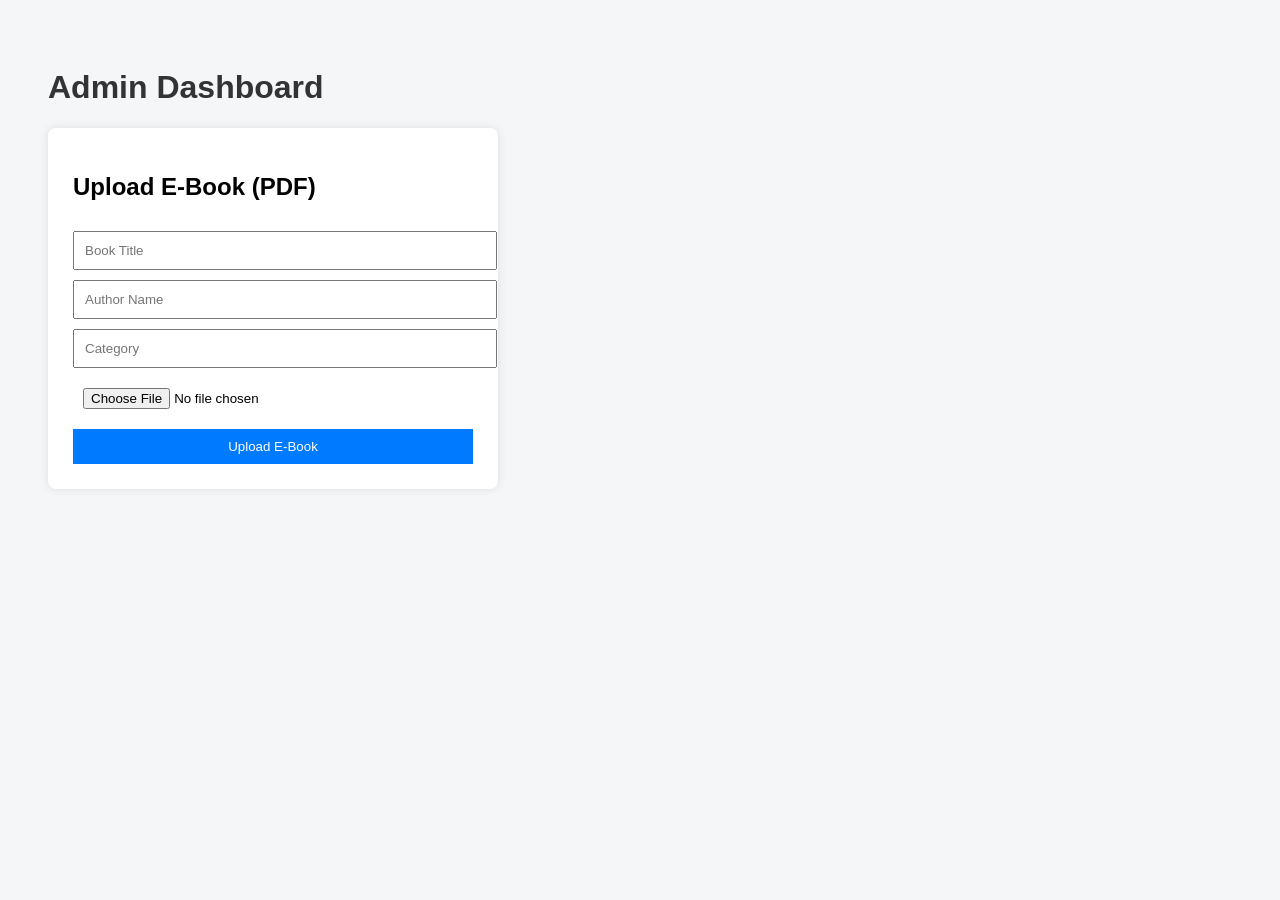
==== frontend/admin.html @ c2807be4 "Initial commit: Added backend and frontend structure" ====
<!DOCTYPE html>
<html lang="en">
<head>
    <meta charset="UTF-8">
    <title>KitabGhar Admin Panel</title>
    <style>
        body {
            font-family: Arial, sans-serif;
            background-color: #f4f6f8;
            padding: 40px;
        }

        h1 {
            color: #333;
        }

        .container {
            background: white;
            padding: 25px;
            width: 400px;
            border-radius: 8px;
            box-shadow: 0 0 10px rgba(0,0,0,0.1);
        }

        input, button {
            width: 100%;
            padding: 10px;
            margin-top: 10px;
        }

        button {
            background-color: #007bff;
            color: white;
            border: none;
            cursor: pointer;
        }

        button:hover {
            background-color: #0056b3;
        }
    </style>
</head>
<body>

    <h1>Admin Dashboard</h1>

    <div class="container">
        <h2>Upload E-Book (PDF)</h2>

        <input type="text" id="title" placeholder="Book Title" required>
        <input type="text" id="author" placeholder="Author Name" required>
        <input type="text" id="category" placeholder="Category" required>
        <input type="file" id="ebook" accept=".pdf" required>

        <button onclick="uploadEbook()">Upload E-Book</button>
    </div>

    <script src="js/script.js"></script>

</body>
</html>
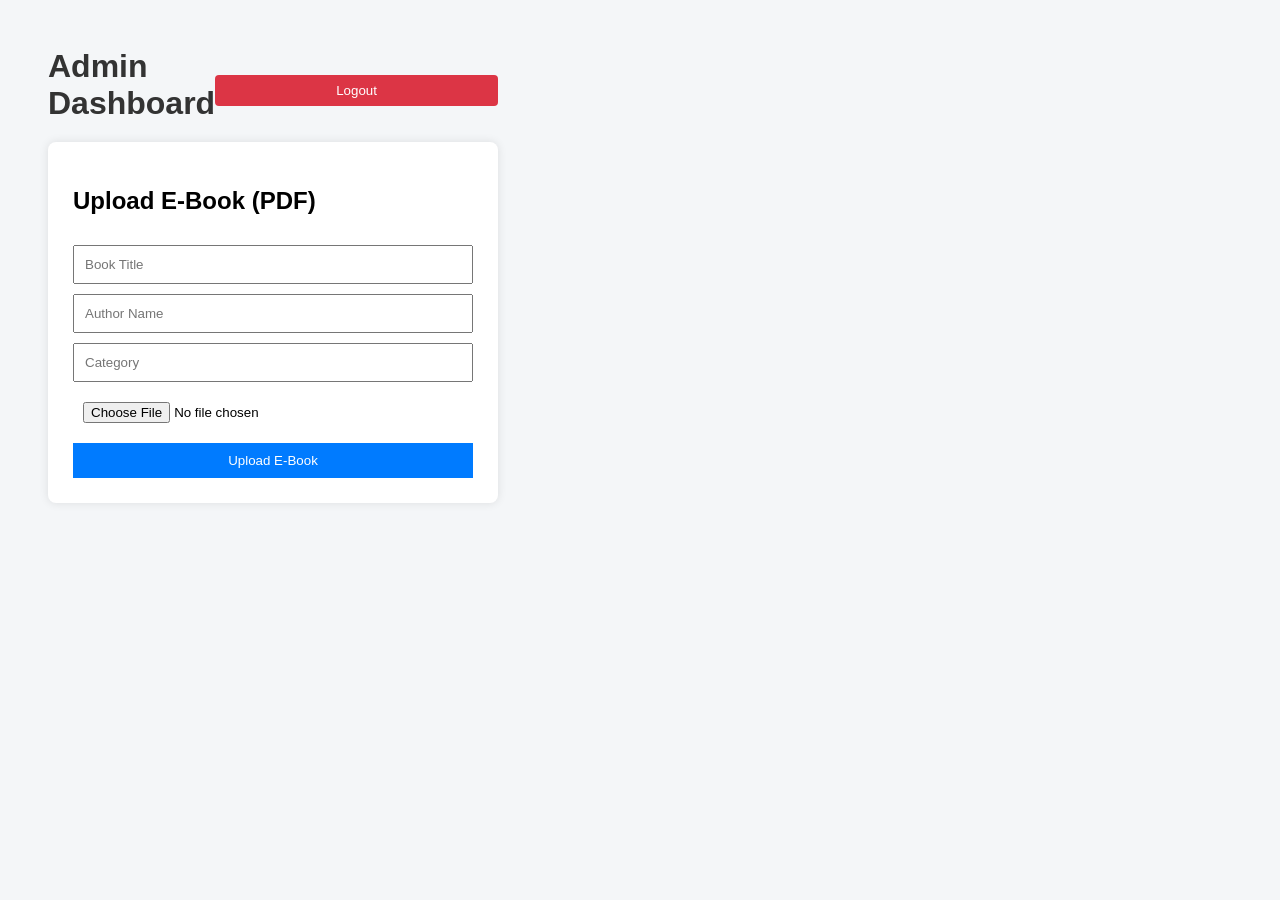
==== commit 2859ee5d: "Add logout functionality to frontend and backend" ====
--- a/frontend/admin.html
+++ b/frontend/admin.html
@@ -10,8 +10,31 @@
             padding: 40px;
         }
 
+        /* Header and Logout Styling */
+        .header {
+            display: flex;
+            justify-content: space-between;
+            align-items: center;
+            max-width: 450px; /* Aligned with container */
+            margin-bottom: 10px;
+        }
+
+        .logout-btn {
+            background-color: #dc3545;
+            color: white;
+            border: none;
+            padding: 8px 15px;
+            border-radius: 4px;
+            cursor: pointer;
+        }
+
+        .logout-btn:hover {
+            background-color: #c82333;
+        }
+
         h1 {
             color: #333;
+            margin: 0;
         }
 
         .container {
@@ -20,29 +43,34 @@
             width: 400px;
             border-radius: 8px;
             box-shadow: 0 0 10px rgba(0,0,0,0.1);
+            margin-top: 20px;
         }
 
         input, button {
             width: 100%;
             padding: 10px;
             margin-top: 10px;
+            box-sizing: border-box; /* Ensures padding doesn't break width */
         }
 
-        button {
+        .upload-btn {
             background-color: #007bff;
             color: white;
             border: none;
             cursor: pointer;
         }
 
-        button:hover {
+        .upload-btn:hover {
             background-color: #0056b3;
         }
     </style>
 </head>
 <body>
 
-    <h1>Admin Dashboard</h1>
+    <div class="header">
+        <h1>Admin Dashboard</h1>
+        <button class="logout-btn" onclick="logout()">Logout</button>
+    </div>
 
     <div class="container">
         <h2>Upload E-Book (PDF)</h2>
@@ -52,10 +80,10 @@
         <input type="text" id="category" placeholder="Category" required>
         <input type="file" id="ebook" accept=".pdf" required>
 
-        <button onclick="uploadEbook()">Upload E-Book</button>
+        <button class="upload-btn" onclick="uploadEbook()">Upload E-Book</button>
     </div>
 
     <script src="js/script.js"></script>
 
 </body>
-</html>
+</html>
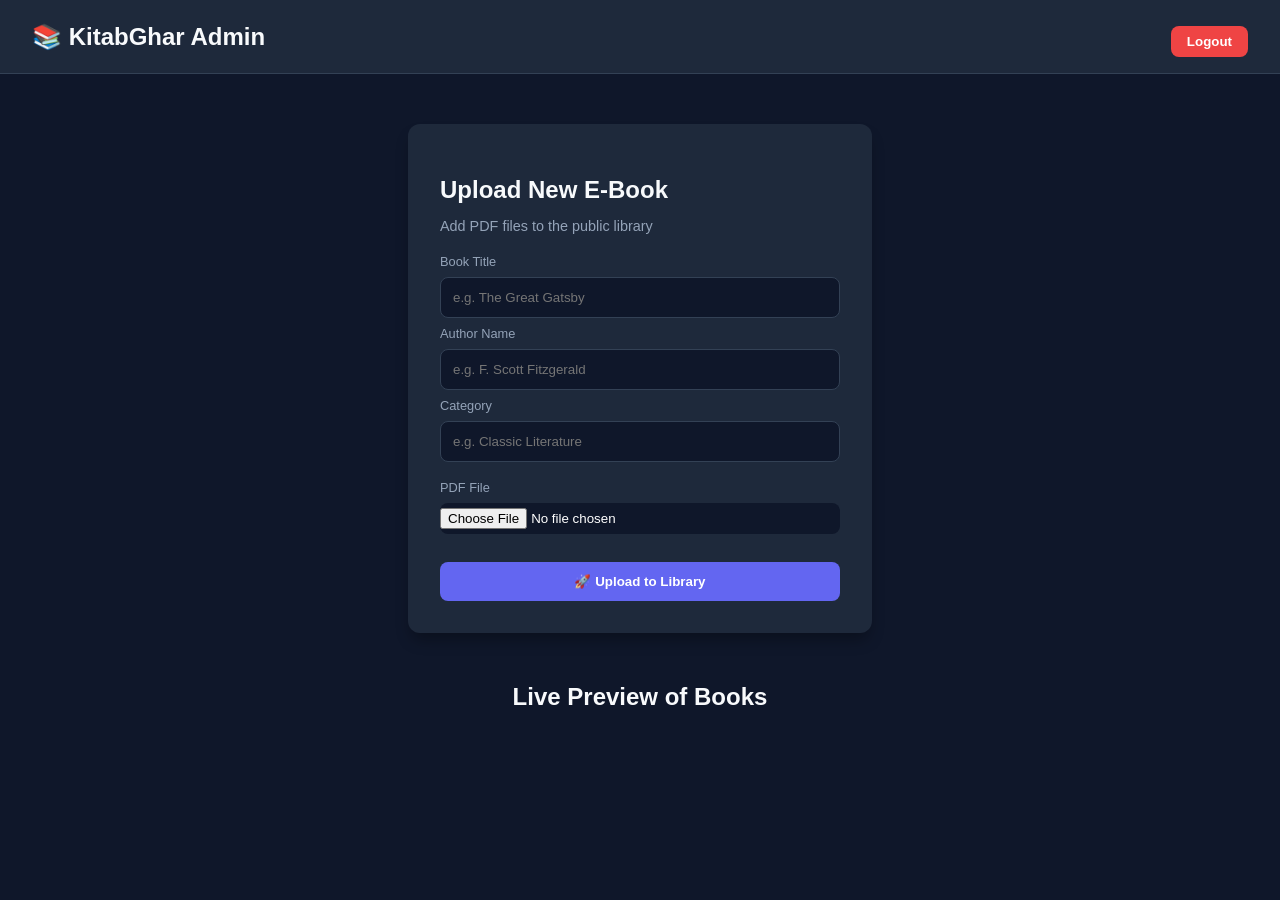
==== commit f00b2e40: "Complete UI overhaul and logout integration" ====
--- a/frontend/admin.html
+++ b/frontend/admin.html
@@ -2,86 +2,38 @@
 <html lang="en">
 <head>
     <meta charset="UTF-8">
-    <title>KitabGhar Admin Panel</title>
-    <style>
-        body {
-            font-family: Arial, sans-serif;
-            background-color: #f4f6f8;
-            padding: 40px;
-        }
-
-        /* Header and Logout Styling */
-        .header {
-            display: flex;
-            justify-content: space-between;
-            align-items: center;
-            max-width: 450px; /* Aligned with container */
-            margin-bottom: 10px;
-        }
-
-        .logout-btn {
-            background-color: #dc3545;
-            color: white;
-            border: none;
-            padding: 8px 15px;
-            border-radius: 4px;
-            cursor: pointer;
-        }
-
-        .logout-btn:hover {
-            background-color: #c82333;
-        }
-
-        h1 {
-            color: #333;
-            margin: 0;
-        }
-
-        .container {
-            background: white;
-            padding: 25px;
-            width: 400px;
-            border-radius: 8px;
-            box-shadow: 0 0 10px rgba(0,0,0,0.1);
-            margin-top: 20px;
-        }
-
-        input, button {
-            width: 100%;
-            padding: 10px;
-            margin-top: 10px;
-            box-sizing: border-box; /* Ensures padding doesn't break width */
-        }
-
-        .upload-btn {
-            background-color: #007bff;
-            color: white;
-            border: none;
-            cursor: pointer;
-        }
-
-        .upload-btn:hover {
-            background-color: #0056b3;
-        }
-    </style>
+    <meta name="viewport" content="width=device-width, initial-scale=1.0">
+    <title>KitabGhar | Admin Panel</title>
+    <link rel="stylesheet" href="css/style.css">
 </head>
 <body>
 
-    <div class="header">
-        <h1>Admin Dashboard</h1>
+    <div class="nav-bar">
+        <h2 style="margin:0">📚 KitabGhar Admin</h2>
         <button class="logout-btn" onclick="logout()">Logout</button>
     </div>
 
     <div class="container">
-        <h2>Upload E-Book (PDF)</h2>
+        <h2 style="margin-bottom: 10px;">Upload New E-Book</h2>
+        <p style="color: #94a3b8; margin-bottom: 20px; font-size: 0.9rem;">Add PDF files to the public library</p>
 
-        <input type="text" id="title" placeholder="Book Title" required>
-        <input type="text" id="author" placeholder="Author Name" required>
-        <input type="text" id="category" placeholder="Category" required>
-        <input type="file" id="ebook" accept=".pdf" required>
+        <label style="display: block; text-align: left; font-size: 0.8rem; color: #94a3b8;">Book Title</label>
+        <input type="text" id="title" placeholder="e.g. The Great Gatsby" required>
 
-        <button class="upload-btn" onclick="uploadEbook()">Upload E-Book</button>
+        <label style="display: block; text-align: left; font-size: 0.8rem; color: #94a3b8;">Author Name</label>
+        <input type="text" id="author" placeholder="e.g. F. Scott Fitzgerald" required>
+
+        <label style="display: block; text-align: left; font-size: 0.8rem; color: #94a3b8;">Category</label>
+        <input type="text" id="category" placeholder="e.g. Classic Literature" required>
+
+        <label style="display: block; text-align: left; font-size: 0.8rem; color: #94a3b8; margin-top: 10px;">PDF File</label>
+        <input type="file" id="ebook" accept=".pdf" required style="border: none; padding: 5px 0;">
+
+        <button onclick="uploadEbook()" style="margin-top: 20px;">🚀 Upload to Library</button>
     </div>
+
+    <h2 style="margin-top: 50px;">Live Preview of Books</h2>
+    <div id="bookList"></div>
 
     <script src="js/script.js"></script>
 
--- a/frontend/css/style.css
+++ b/frontend/css/style.css
@@ -0,0 +1,129 @@
+:root {
+    --primary: #6366f1;
+    --primary-hover: #4f46e5;
+    --danger: #ef4444;
+    --bg: #0f172a;
+    --card-bg: #1e293b;
+    --text: #f8fafc;
+}
+
+body {
+    font-family: 'Segoe UI', Tahoma, Geneva, Verdana, sans-serif;
+    background-color: var(--bg);
+    color: var(--text);
+    margin: 0;
+    display: flex;
+    flex-direction: column;
+    align-items: center;
+    min-height: 100vh;
+}
+
+/* Header & Navigation */
+.nav-bar {
+    width: 100%;
+    padding: 1rem 2rem;
+    display: flex;
+    justify-content: space-between;
+    align-items: center;
+    background: var(--card-bg);
+    box-sizing: border-box;
+    border-bottom: 1px solid #334155;
+    position: sticky;
+    top: 0;
+    z-index: 100;
+}
+
+/* Containers */
+.container {
+    background: var(--card-bg);
+    padding: 2rem;
+    border-radius: 12px;
+    box-shadow: 0 10px 15px -3px rgba(0, 0, 0, 0.3);
+    width: 100%;
+    max-width: 400px;
+    margin-top: 50px;
+}
+
+/* Inputs & Buttons */
+input, select {
+    width: 100%;
+    padding: 12px;
+    margin: 8px 0;
+    border-radius: 8px;
+    border: 1px solid #334155;
+    background: #0f172a;
+    color: white;
+    box-sizing: border-box;
+    outline: none;
+}
+
+input:focus {
+    border-color: var(--primary);
+}
+
+button {
+    width: 100%;
+    padding: 12px;
+    background-color: var(--primary);
+    color: white;
+    border: none;
+    border-radius: 8px;
+    cursor: pointer;
+    font-weight: 600;
+    transition: 0.3s;
+    margin-top: 10px;
+}
+
+button:hover {
+    background-color: var(--primary-hover);
+    transform: translateY(-2px);
+}
+
+.logout-btn {
+    background-color: var(--danger);
+    width: auto;
+    padding: 8px 16px;
+}
+
+/* Book Grid Layout */
+#bookList {
+    display: grid;
+    grid-template-columns: repeat(auto-fill, minmax(280px, 1fr));
+    gap: 25px;
+    padding: 40px;
+    width: 90%;
+    max-width: 1200px;
+}
+
+.book {
+    background: var(--card-bg);
+    padding: 20px;
+    border-radius: 16px;
+    border: 1px solid #334155;
+    transition: 0.3s;
+    display: flex;
+    flex-direction: column;
+    gap: 10px;
+}
+
+.book:hover {
+    transform: scale(1.03);
+    border-color: var(--primary);
+}
+
+.book h3 { margin: 0; color: var(--primary); }
+.book p { margin: 0; font-size: 0.9rem; color: #94a3b8; }
+
+.download-link {
+    display: inline-block;
+    margin-top: 10px;
+    padding: 10px;
+    background: #334155;
+    color: white;
+    text-align: center;
+    border-radius: 8px;
+    text-decoration: none;
+    transition: 0.2s;
+}
+
+.download-link:hover { background: var(--primary); }
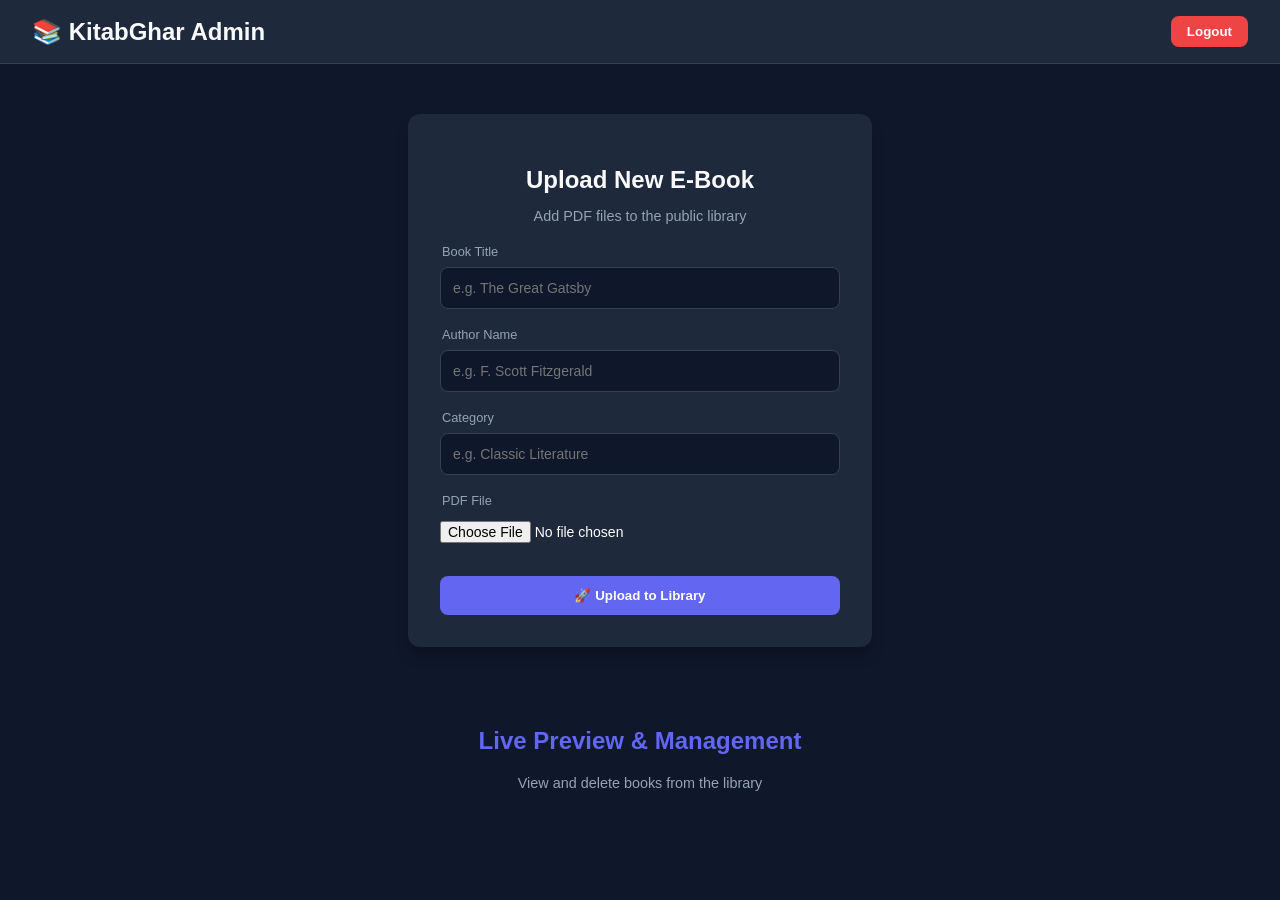
==== commit 1d174a91: "Final Build: Professional UI, Logout, and Admin Delete feature" ====
--- a/frontend/admin.html
+++ b/frontend/admin.html
@@ -17,22 +17,26 @@
         <h2 style="margin-bottom: 10px;">Upload New E-Book</h2>
         <p style="color: #94a3b8; margin-bottom: 20px; font-size: 0.9rem;">Add PDF files to the public library</p>
 
-        <label style="display: block; text-align: left; font-size: 0.8rem; color: #94a3b8;">Book Title</label>
+        <label>Book Title</label>
         <input type="text" id="title" placeholder="e.g. The Great Gatsby" required>
 
-        <label style="display: block; text-align: left; font-size: 0.8rem; color: #94a3b8;">Author Name</label>
+        <label>Author Name</label>
         <input type="text" id="author" placeholder="e.g. F. Scott Fitzgerald" required>
 
-        <label style="display: block; text-align: left; font-size: 0.8rem; color: #94a3b8;">Category</label>
+        <label>Category</label>
         <input type="text" id="category" placeholder="e.g. Classic Literature" required>
 
-        <label style="display: block; text-align: left; font-size: 0.8rem; color: #94a3b8; margin-top: 10px;">PDF File</label>
+        <label style="margin-top: 10px;">PDF File</label>
         <input type="file" id="ebook" accept=".pdf" required style="border: none; padding: 5px 0;">
 
         <button onclick="uploadEbook()" style="margin-top: 20px;">🚀 Upload to Library</button>
     </div>
 
-    <h2 style="margin-top: 50px;">Live Preview of Books</h2>
+    <div style="width: 100%; text-align: center; margin-top: 60px;">
+        <h2 style="color: var(--primary);">Live Preview & Management</h2>
+        <p style="color: #94a3b8; font-size: 0.9rem;">View and delete books from the library</p>
+    </div>
+
     <div id="bookList"></div>
 
     <script src="js/script.js"></script>
--- a/frontend/css/style.css
+++ b/frontend/css/style.css
@@ -2,6 +2,7 @@
     --primary: #6366f1;
     --primary-hover: #4f46e5;
     --danger: #ef4444;
+    --danger-hover: #dc2626;
     --bg: #0f172a;
     --card-bg: #1e293b;
     --text: #f8fafc;
@@ -42,6 +43,7 @@
     width: 100%;
     max-width: 400px;
     margin-top: 50px;
+    text-align: center; /* Center form headings */
 }
 
 /* Inputs & Buttons */
@@ -55,10 +57,12 @@
     color: white;
     box-sizing: border-box;
     outline: none;
+    font-size: 14px;
 }
 
 input:focus {
     border-color: var(--primary);
+    box-shadow: 0 0 0 2px rgba(99, 102, 241, 0.2);
 }
 
 button {
@@ -70,7 +74,7 @@
     border-radius: 8px;
     cursor: pointer;
     font-weight: 600;
-    transition: 0.3s;
+    transition: all 0.3s ease;
     margin-top: 10px;
 }
 
@@ -79,10 +83,16 @@
     transform: translateY(-2px);
 }
 
+/* Logout & Delete Button Styling */
 .logout-btn {
     background-color: var(--danger);
     width: auto;
     padding: 8px 16px;
+    margin-top: 0; /* Align properly in nav-bar */
+}
+
+.logout-btn:hover {
+    background-color: var(--danger-hover);
 }
 
 /* Book Grid Layout */
@@ -93,6 +103,7 @@
     padding: 40px;
     width: 90%;
     max-width: 1200px;
+    box-sizing: border-box;
 }
 
 .book {
@@ -100,30 +111,62 @@
     padding: 20px;
     border-radius: 16px;
     border: 1px solid #334155;
-    transition: 0.3s;
+    transition: all 0.3s ease;
     display: flex;
     flex-direction: column;
-    gap: 10px;
+    gap: 8px;
+    text-align: left; /* Keep book info readable */
 }
 
 .book:hover {
-    transform: scale(1.03);
+    transform: translateY(-5px);
     border-color: var(--primary);
+    box-shadow: 0 10px 20px rgba(0, 0, 0, 0.2);
 }
 
-.book h3 { margin: 0; color: var(--primary); }
-.book p { margin: 0; font-size: 0.9rem; color: #94a3b8; }
+.book h3 { 
+    margin: 0; 
+    color: var(--primary);
+    font-size: 1.2rem;
+}
 
+.book p { 
+    margin: 0; 
+    font-size: 0.9rem; 
+    color: #94a3b8; 
+}
+
+/* Download Link Styling */
 .download-link {
-    display: inline-block;
-    margin-top: 10px;
+    display: block;
+    margin-top: 12px;
     padding: 10px;
     background: #334155;
     color: white;
     text-align: center;
     border-radius: 8px;
     text-decoration: none;
-    transition: 0.2s;
+    transition: background 0.2s;
+    font-weight: 500;
 }
 
-.download-link:hover { background: var(--primary); }+.download-link:hover { 
+    background: var(--primary); 
+}
+
+/* Labels for Admin Form */
+label {
+    display: block;
+    text-align: left;
+    font-size: 0.8rem;
+    color: #94a3b8;
+    margin-top: 10px;
+    margin-left: 2px;
+}
+
+/* File Input customization */
+input[type="file"] {
+    border: 1px dashed #334155;
+    background: transparent;
+    cursor: pointer;
+}
